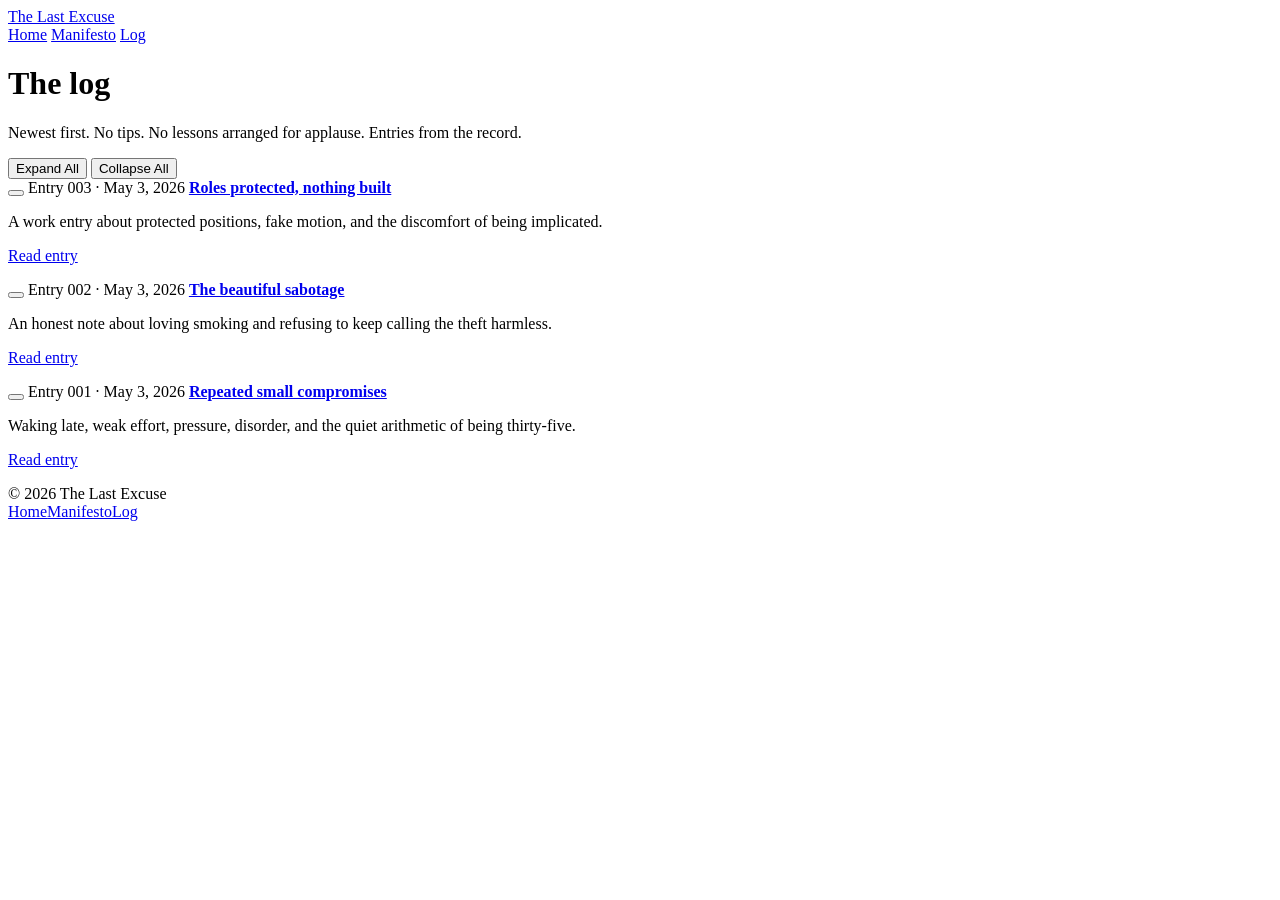
==== blog.html @ df04fd36 "Commit changes" ====
<!doctype html>
<html lang="en">
<head>
  <meta charset="utf-8">
  <meta name="viewport" content="width=device-width, initial-scale=1">
  <title>The Log | Anonymous Entries Against Excuses</title>
  <meta name="description" content="The Last Excuse archive: anonymous log entries about execution, pressure, avoidance, failure, discipline, self-deception, and return.">
  <link rel="canonical" href="https://thelastexcuse.com/blog.html">
  <meta name="robots" content="index, follow">
  <meta property="og:title" content="The Log | The Last Excuse">
  <meta property="og:description" content="Anonymous log entries about execution, pressure, avoidance, failure, discipline, self-deception, and return.">
  <meta property="og:type" content="website">
  <meta property="og:url" content="https://thelastexcuse.com/blog.html">
  <meta property="og:image" content="https://thelastexcuse.com/assets/img/og-default.svg">
  <meta name="twitter:card" content="summary_large_image">
  <meta name="twitter:title" content="The Log | The Last Excuse">
  <meta name="twitter:description" content="Anonymous log entries about execution, pressure, avoidance, failure, discipline, and return.">
  <meta name="twitter:image" content="https://thelastexcuse.com/assets/img/og-default.svg">
  <link rel="icon" href="assets/img/favicon.svg" type="image/svg+xml">
  <link rel="stylesheet" href="assets/css/style.css">
  <!-- Privacy-friendly analytics by Plausible. Configure both thelastexcuse.com and www.thelastexcuse.com in Plausible if you serve both. -->
  <script async src="https://plausible.io/js/pa-VzKI-ty6OOLgQUsf6KdsG.js"></script>
  <script>
    window.plausible=window.plausible||function(){(plausible.q=plausible.q||[]).push(arguments)},plausible.init=plausible.init||function(i){plausible.o=i||{}};
    plausible.init()
  </script>
  <script type="application/ld+json">
  {
    "@context": "https://schema.org",
    "@type": "Blog",
    "name": "The Last Excuse Log",
    "url": "https://thelastexcuse.com/blog.html",
    "description": "Anonymous log entries about execution, pressure, avoidance, failure, discipline, self-deception, and return.",
    "inLanguage": "en",
    "blogPost": [
      {
        "@type": "BlogPosting",
        "headline": "Roles Protected, Nothing Built",
        "url": "https://thelastexcuse.com/posts/entry-3.html",
        "datePublished": "2026-05-03",
        "author": {"@type": "Person", "name": "Anonymous"}
      },
      {
        "@type": "BlogPosting",
        "headline": "The Beautiful Sabotage",
        "url": "https://thelastexcuse.com/posts/entry-2.html",
        "datePublished": "2026-05-03",
        "author": {"@type": "Person", "name": "Anonymous"}
      },
      {
        "@type": "BlogPosting",
        "headline": "Repeated Small Compromises",
        "url": "https://thelastexcuse.com/posts/entry-1.html",
        "datePublished": "2026-05-03",
        "author": {"@type": "Person", "name": "Anonymous"}
      }
    ]
  }
  </script>
</head>
<body>
  <div class="site-shell">
    <header class="site-header">
      <nav class="nav" aria-label="Primary navigation">
        <a class="brand" href="index.html"><span class="brand-mark" aria-hidden="true"></span><span class="brand-text">The Last Excuse</span></a>
        <div class="nav-links">
          <a href="index.html">Home</a>
          <a href="manifesto.html">Manifesto</a>
          <a href="blog.html" aria-current="page">Log</a>
        </div>
      </nav>
    </header>
    <main class="article">
      <div class="wrap">
        <header class="article-header">
          <h1 class="page-title">The log</h1>
          <p>Newest first. No tips. No lessons arranged for applause. Entries from the record.</p>
        </header>
        <div id="timeline" class="timeline">
          <div class="btn-group">
            <button class="btn" type="button" data-action="expand">Expand All</button>
            <button class="btn" type="button" data-action="collapse">Collapse All</button>
          </div>

          <div class="timeline__item">
            <div class="timeline__item-header">
              <span class="timeline__dot"></span>
              <button class="timeline__arrow" type="button" id="item1" aria-labelledby="item1-name" aria-expanded="false" aria-controls="item1-ctrld" data-item="1"></button>
              <span id="item1-name" class="timeline__meta">
                <time class="timeline__date" datetime="2026-05-03">Entry 003 &middot; May 3, 2026</time>
                <strong class="timeline__title"><a href="posts/entry-3.html">Roles protected, nothing built</a></strong>
              </span>
            </div>
            <div class="timeline__item-body" id="item1-ctrld" role="region" aria-labelledby="item1" aria-hidden="true">
              <div class="timeline__item-body-content">
                <p class="timeline__item-p">A work entry about protected positions, fake motion, and the discomfort of being implicated.</p>
                <p class="timeline__link"><a href="posts/entry-3.html">Read entry</a></p>
              </div>
            </div>
          </div>

          <div class="timeline__item">
            <div class="timeline__item-header">
              <span class="timeline__dot"></span>
              <button class="timeline__arrow" type="button" id="item2" aria-labelledby="item2-name" aria-expanded="false" aria-controls="item2-ctrld" data-item="2"></button>
              <span id="item2-name" class="timeline__meta">
                <time class="timeline__date" datetime="2026-05-03">Entry 002 &middot; May 3, 2026</time>
                <strong class="timeline__title"><a href="posts/entry-2.html">The beautiful sabotage</a></strong>
              </span>
            </div>
            <div class="timeline__item-body" id="item2-ctrld" role="region" aria-labelledby="item2" aria-hidden="true">
              <div class="timeline__item-body-content">
                <p class="timeline__item-p">An honest note about loving smoking and refusing to keep calling the theft harmless.</p>
                <p class="timeline__link"><a href="posts/entry-2.html">Read entry</a></p>
              </div>
            </div>
          </div>

          <div class="timeline__item">
            <div class="timeline__item-header">
              <span class="timeline__dot"></span>
              <button class="timeline__arrow" type="button" id="item3" aria-labelledby="item3-name" aria-expanded="false" aria-controls="item3-ctrld" data-item="3"></button>
              <span id="item3-name" class="timeline__meta">
                <time class="timeline__date" datetime="2026-05-03">Entry 001 &middot; May 3, 2026</time>
                <strong class="timeline__title"><a href="posts/entry-1.html">Repeated small compromises</a></strong>
              </span>
            </div>
            <div class="timeline__item-body" id="item3-ctrld" role="region" aria-labelledby="item3" aria-hidden="true">
              <div class="timeline__item-body-content">
                <p class="timeline__item-p">Waking late, weak effort, pressure, disorder, and the quiet arithmetic of being thirty-five.</p>
                <p class="timeline__link"><a href="posts/entry-1.html">Read entry</a></p>
              </div>
            </div>
          </div>
        </div>
      </div>
    </main>
    <footer class="site-footer">
      <div class="footer-inner">
        <span>&copy; <span data-year>2026</span> The Last Excuse</span>
        <div class="footer-nav"><a href="index.html">Home</a><a href="manifesto.html">Manifesto</a><a href="blog.html">Log</a></div>
      </div>
    </footer>
  </div>
  <script src="assets/js/site.js"></script>
</body>
</html>
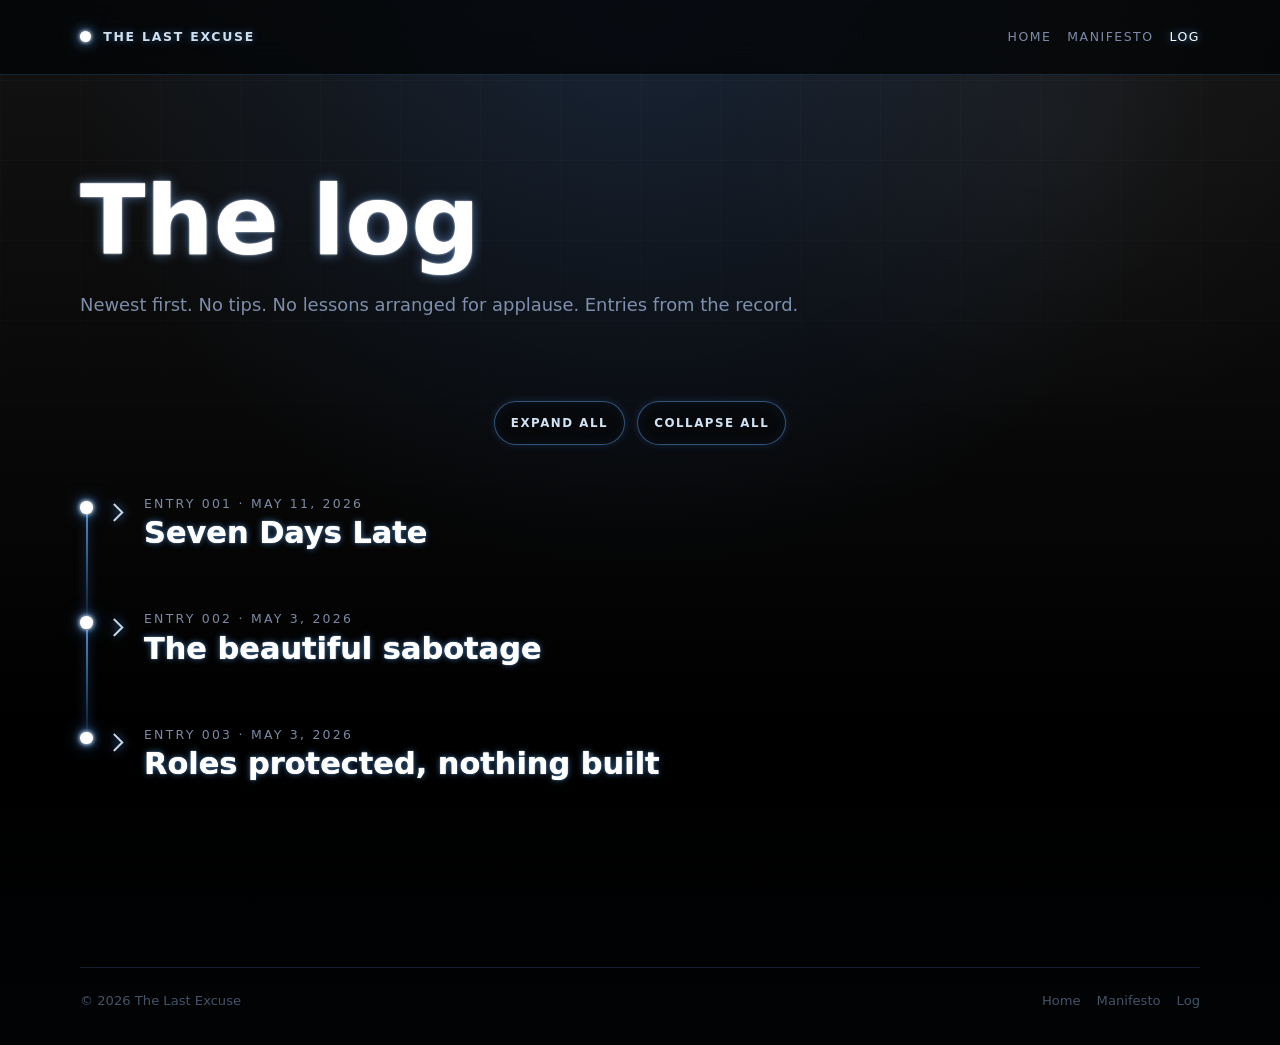
==== commit 78d98217: "Add files via upload" ====
--- a/blog.html
+++ b/blog.html
@@ -35,9 +35,9 @@
     "blogPost": [
       {
         "@type": "BlogPosting",
-        "headline": "Roles Protected, Nothing Built",
-        "url": "https://thelastexcuse.com/posts/entry-3.html",
-        "datePublished": "2026-05-03",
+        "headline": "Seven Days Late",
+        "url": "https://thelastexcuse.com/posts/entry-1.html",
+        "datePublished": "2026-05-11",
         "author": {"@type": "Person", "name": "Anonymous"}
       },
       {
@@ -49,8 +49,8 @@
       },
       {
         "@type": "BlogPosting",
-        "headline": "Repeated Small Compromises",
-        "url": "https://thelastexcuse.com/posts/entry-1.html",
+        "headline": "Roles Protected, Nothing Built",
+        "url": "https://thelastexcuse.com/posts/entry-3.html",
         "datePublished": "2026-05-03",
         "author": {"@type": "Person", "name": "Anonymous"}
       }
@@ -87,14 +87,14 @@
               <span class="timeline__dot"></span>
               <button class="timeline__arrow" type="button" id="item1" aria-labelledby="item1-name" aria-expanded="false" aria-controls="item1-ctrld" data-item="1"></button>
               <span id="item1-name" class="timeline__meta">
-                <time class="timeline__date" datetime="2026-05-03">Entry 003 &middot; May 3, 2026</time>
-                <strong class="timeline__title"><a href="posts/entry-3.html">Roles protected, nothing built</a></strong>
+                <time class="timeline__date" datetime="2026-05-11">Entry 001 &middot; May 11, 2026</time>
+                <strong class="timeline__title"><a href="posts/entry-1.html">Seven Days Late</a></strong>
               </span>
             </div>
             <div class="timeline__item-body" id="item1-ctrld" role="region" aria-labelledby="item1" aria-hidden="true">
               <div class="timeline__item-body-content">
-                <p class="timeline__item-p">A work entry about protected positions, fake motion, and the discomfort of being implicated.</p>
-                <p class="timeline__link"><a href="posts/entry-3.html">Read entry</a></p>
+                <p class="timeline__item-p">Nearly three in the morning, three hours before training, and the first negotiation has already started.</p>
+                <p class="timeline__link"><a href="posts/entry-1.html">Read entry</a></p>
               </div>
             </div>
           </div>
@@ -121,14 +121,14 @@
               <span class="timeline__dot"></span>
               <button class="timeline__arrow" type="button" id="item3" aria-labelledby="item3-name" aria-expanded="false" aria-controls="item3-ctrld" data-item="3"></button>
               <span id="item3-name" class="timeline__meta">
-                <time class="timeline__date" datetime="2026-05-03">Entry 001 &middot; May 3, 2026</time>
-                <strong class="timeline__title"><a href="posts/entry-1.html">Repeated small compromises</a></strong>
+                <time class="timeline__date" datetime="2026-05-03">Entry 003 &middot; May 3, 2026</time>
+                <strong class="timeline__title"><a href="posts/entry-3.html">Roles protected, nothing built</a></strong>
               </span>
             </div>
             <div class="timeline__item-body" id="item3-ctrld" role="region" aria-labelledby="item3" aria-hidden="true">
               <div class="timeline__item-body-content">
-                <p class="timeline__item-p">Waking late, weak effort, pressure, disorder, and the quiet arithmetic of being thirty-five.</p>
-                <p class="timeline__link"><a href="posts/entry-1.html">Read entry</a></p>
+                <p class="timeline__item-p">A work entry about protected positions, fake motion, and the discomfort of being implicated.</p>
+                <p class="timeline__link"><a href="posts/entry-3.html">Read entry</a></p>
               </div>
             </div>
           </div>
--- a/assets/css/style.css
+++ b/assets/css/style.css
@@ -0,0 +1,1003 @@
+:root {
+  color-scheme: dark;
+  --bg-top: #131313;
+  --bg: #020305;
+  --text: rgba(245, 250, 255, 0.94);
+  --muted: rgba(190, 215, 255, 0.64);
+  --faint: rgba(145, 178, 220, 0.46);
+  --line: rgba(100, 175, 255, 0.18);
+  --blue: hsl(210, 100%, 56%);
+  --blue-soft: rgba(90, 170, 255, 0.58);
+  --panel: rgba(10, 18, 32, 0.68);
+  --panel-hard: rgba(4, 9, 17, 0.82);
+  --max: 1120px;
+  --measure: 720px;
+  --trans-dur: 0.35s;
+  --trans-timing: cubic-bezier(0.65, 0, 0.35, 1);
+}
+
+* {
+  box-sizing: border-box;
+}
+
+figure {
+  margin: 0;
+}
+
+.sr-only {
+  position: absolute;
+  width: 1px;
+  height: 1px;
+  padding: 0;
+  margin: -1px;
+  overflow: hidden;
+  clip: rect(0, 0, 0, 0);
+  white-space: nowrap;
+  border: 0;
+}
+
+html {
+  min-height: 100%;
+  scroll-behavior: smooth;
+}
+
+body {
+  min-height: 100%;
+  margin: 0;
+  background:
+    radial-gradient(circle at 50% 0%, rgba(60, 140, 255, 0.15), transparent 36rem),
+    radial-gradient(circle at 82% 12%, rgba(255, 255, 255, 0.04), transparent 20rem),
+    linear-gradient(to bottom, var(--bg-top), #000 46rem, var(--bg));
+  color: var(--text);
+  font: 1rem/1.7 ui-sans-serif, system-ui, -apple-system, BlinkMacSystemFont, "Segoe UI", sans-serif;
+  overflow-x: hidden;
+  text-rendering: optimizeLegibility;
+  -webkit-font-smoothing: antialiased;
+}
+
+body::before {
+  content: "";
+  position: fixed;
+  inset: 0;
+  z-index: -1;
+  pointer-events: none;
+  background:
+    linear-gradient(rgba(255, 255, 255, 0.028) 1px, transparent 1px),
+    linear-gradient(90deg, rgba(255, 255, 255, 0.018) 1px, transparent 1px);
+  background-size: 5rem 5rem;
+  mask-image: linear-gradient(to bottom, black, transparent 72%);
+}
+
+a {
+  color: inherit;
+  text-decoration-color: var(--blue-soft);
+  text-decoration-thickness: 1px;
+  text-underline-offset: 0.24em;
+}
+
+a:hover {
+  color: #fff;
+  text-decoration-color: rgba(170, 215, 255, 0.98);
+}
+
+::selection {
+  background: rgba(80, 150, 255, 0.55);
+  color: #fff;
+}
+
+.site-shell {
+  min-height: 100vh;
+  display: flex;
+  flex-direction: column;
+}
+
+.site-header {
+  position: sticky;
+  top: 0;
+  z-index: 10;
+  border-bottom: 1px solid var(--line);
+  background: rgba(2, 3, 5, 0.74);
+  backdrop-filter: blur(18px);
+}
+
+.nav {
+  width: min(100% - 2rem, var(--max));
+  min-height: 4.6rem;
+  margin: 0 auto;
+  display: flex;
+  align-items: center;
+  justify-content: space-between;
+  gap: 1.5rem;
+}
+
+.site-header .brand {
+  display: inline-flex;
+  align-items: center;
+  gap: 0.75rem;
+  min-height: 2.75rem;
+  text-decoration: none;
+}
+
+.brand-mark {
+  width: 0.7rem;
+  height: 0.7rem;
+  display: inline-block;
+  border-radius: 50%;
+  background: #fff;
+  box-shadow:
+    0 0 4px #fff,
+    0 0 12px rgba(90, 170, 255, 0.95),
+    0 0 22px rgba(90, 170, 255, 0.48);
+}
+
+.brand-text {
+  color: rgba(226, 241, 255, 0.92);
+  font-size: 0.78rem;
+  font-weight: 800;
+  letter-spacing: 0.14em;
+  text-transform: uppercase;
+  text-shadow: 0 0 9px rgba(90, 170, 255, 0.45);
+}
+
+.nav-links {
+  display: flex;
+  gap: 1rem;
+  color: var(--muted);
+  font-size: 0.78rem;
+  letter-spacing: 0.12em;
+  text-transform: uppercase;
+}
+
+.nav-links a {
+  min-height: 2.75rem;
+  display: inline-flex;
+  align-items: center;
+  text-decoration: none;
+}
+
+.nav-links a[aria-current="page"] {
+  color: #fff;
+  text-shadow: 0 0 8px rgba(90, 170, 255, 0.8);
+}
+
+main {
+  flex: 1;
+}
+
+.wrap {
+  width: min(100% - 2rem, var(--max));
+  margin: 0 auto;
+}
+
+.narrow {
+  max-width: var(--measure);
+}
+
+.logo {
+  position: relative;
+  z-index: 2;
+  width: min(92vw, 62rem);
+  margin: clamp(3rem, 8vw, 5rem) auto 0.85rem;
+  text-align: center;
+  user-select: none;
+}
+
+.logo::after {
+  content: "";
+  display: block;
+  width: min(34rem, 64%);
+  height: 2rem;
+  margin: 1.25rem auto 0;
+  background: radial-gradient(ellipse at center, rgba(80, 150, 255, 0.2), transparent 70%);
+  filter: blur(1rem);
+}
+
+.logo .brand {
+  display: block;
+  color: #fff;
+  font-family: ui-rounded, "Arial Rounded MT Bold", "Trebuchet MS", system-ui, sans-serif;
+  font-size: clamp(2.8rem, 11vw, 8.8rem);
+  font-weight: 900;
+  letter-spacing: 0;
+  line-height: 0.92;
+  text-shadow:
+    0 0 2px #fff,
+    0 0 6px rgba(120, 180, 255, 0.86),
+    0 0 14px rgba(80, 150, 255, 0.44);
+  filter:
+    drop-shadow(0 0 4px rgba(90, 170, 255, 0.78))
+    drop-shadow(0 0 10px rgba(90, 170, 255, 0.38));
+}
+
+.logo .tagline {
+  margin-top: 0.8rem;
+  color: rgba(210, 230, 255, 0.9);
+  font-size: clamp(0.74rem, 1.4vw, 1rem);
+  font-weight: 800;
+  letter-spacing: 0.35em;
+  text-transform: uppercase;
+  text-shadow:
+    0 0 4px rgba(120, 180, 255, 0.8),
+    0 0 10px rgba(80, 150, 255, 0.45);
+}
+
+.flicker-fast {
+  animation: neonFlicker 2.4s linear infinite;
+}
+
+.flicker-slow {
+  animation: neonFlicker 3.2s linear infinite;
+}
+
+.countdown-wrap {
+  position: relative;
+  z-index: 1;
+  width: 100%;
+  min-height: clamp(8.2rem, 17vw, 14rem);
+  margin: 0 auto 0.75rem;
+  display: flex;
+  justify-content: center;
+  align-items: center;
+  perspective: 45rem;
+  transform-style: preserve-3d;
+}
+
+.countdown-label {
+  width: min(92vw, 58rem);
+  margin: 0 auto 1.5rem;
+  color: rgba(190, 215, 255, 0.52);
+  font-size: clamp(0.64rem, 1.5vw, 0.8rem);
+  font-weight: 800;
+  letter-spacing: 0.24em;
+  text-align: center;
+  text-transform: uppercase;
+  text-shadow: 0 0 7px rgba(90, 170, 255, 0.32);
+}
+
+.countdown {
+  --s: 100%;
+  --l: 50%;
+  display: flex;
+  align-items: center;
+  justify-content: center;
+  gap: clamp(0.18rem, 0.6vw, 0.7rem);
+  width: min(96vw, 58rem);
+  min-height: clamp(8rem, 15vw, 13rem);
+  color: hsl(210deg, var(--s), var(--l));
+  transform-style: preserve-3d;
+  animation: camera-pan 30s linear infinite;
+}
+
+.digits,
+.colon-group {
+  position: relative;
+  transform-style: preserve-3d;
+}
+
+.group {
+  display: flex;
+  gap: clamp(0.18rem, 0.55vw, 0.7rem);
+}
+
+.digit {
+  position: relative;
+  height: clamp(2.2rem, 6vw, 6.8rem);
+  aspect-ratio: 1 / 2;
+  filter:
+    drop-shadow(0 0 3px currentColor)
+    drop-shadow(0 0 7px currentColor);
+}
+
+.digit span {
+  --act: 0;
+  --signX: 1;
+  --signY: 1;
+  position: absolute;
+  background-color: white;
+  opacity: calc(0.035 + 0.965 * var(--act));
+  transition: all 0.3s cubic-bezier(0.17, 0.67, 0.5, 1.15);
+  transform: scale(var(--signX), var(--signY));
+}
+
+.digit span.end {
+  width: 100%;
+  height: 10%;
+  clip-path: polygon(15% 0%, 7.5% 20%, 25% 100%, 75% 100%, 92.5% 20%, 85% 0%);
+}
+
+.digit span.end.top {
+  top: 0;
+}
+
+.digit span.end.bottom {
+  bottom: 0;
+  --signY: -1;
+}
+
+.digit span.side {
+  width: 20%;
+  height: 50%;
+  clip-path: polygon(0% 15%, 20% 7.5%, 100% 22.5%, 100% 85%, 20% 95%, 0% 90%);
+}
+
+.digit span.side.left {
+  top: 0;
+  left: 0;
+}
+
+.digit span.side.left.bottom {
+  top: initial;
+  bottom: 0;
+  --signY: -1;
+}
+
+.digit span.side.right {
+  top: 0;
+  right: 0;
+  --signX: -1;
+}
+
+.digit span.side.right.bottom {
+  top: initial;
+  bottom: 0;
+  --signY: -1;
+}
+
+.digit span.middle {
+  top: 45%;
+  width: 100%;
+  height: 10%;
+  clip-path: polygon(22.5% 0%, 6.5% 50%, 22.5% 100%, 77.5% 100%, 93.5% 50%, 77.5% 0%);
+}
+
+.digit[data-digit="0"] :not(.middle) { --act: 1; }
+.digit[data-digit="1"] .right { --act: 1; }
+.digit[data-digit="2"] :not(.top.left, .bottom.right) { --act: 1; }
+.digit[data-digit="3"] :not(.left) { --act: 1; }
+.digit[data-digit="4"] :not(.end, .bottom.left) { --act: 1; }
+.digit[data-digit="5"] :not(.top.right, .bottom.left) { --act: 1; }
+.digit[data-digit="6"] :not(.top.right) { --act: 1; }
+.digit[data-digit="7"] .top,
+.digit[data-digit="7"] .right { --act: 1; }
+.digit[data-digit="8"] > * { --act: 1; }
+.digit[data-digit="9"] :not(.bottom.left) { --act: 1; }
+
+.colon span {
+  display: flex;
+  flex-direction: column;
+  justify-content: space-evenly;
+  align-items: center;
+  height: clamp(2.2rem, 6vw, 6.8rem);
+  width: clamp(0.5rem, 1.2vw, 1.5rem);
+  filter:
+    drop-shadow(0 0 3px currentColor)
+    drop-shadow(0 0 7px currentColor);
+}
+
+.colon span::before,
+.colon span::after {
+  content: "";
+  display: block;
+  width: clamp(0.45rem, 1vw, 0.9rem);
+  aspect-ratio: 1 / 1;
+  background-color: white;
+  border-radius: 50%;
+}
+
+.shadow {
+  position: absolute;
+  top: 0;
+  left: 0;
+  transform-origin: bottom center;
+  transform: translateY(0.55rem) translateZ(1rem) rotateX(-90.1deg);
+  pointer-events: none;
+}
+
+.shadow .digit span {
+  opacity: var(--act);
+}
+
+.shadow.shadow1 {
+  opacity: 0.35;
+  filter:
+    drop-shadow(0 0 4px currentColor)
+    drop-shadow(0 0 10px currentColor)
+    blur(2rem);
+}
+
+.shadow.shadow1 > span,
+.shadow.shadow1 .digit {
+  mask-image: linear-gradient(to bottom, white, rgba(0, 0, 0, 0.5));
+}
+
+.shadow.shadow2 {
+  opacity: 0.3;
+  filter:
+    drop-shadow(0 0 4px currentColor)
+    drop-shadow(0 0 10px currentColor)
+    blur(4px);
+}
+
+.shadow.shadow2 > span,
+.shadow.shadow2 .digit {
+  opacity: var(--act);
+  mask-image: linear-gradient(to top, black, rgba(0, 0, 0, 0.1) 60%, transparent);
+}
+
+.home-copy {
+  width: min(100% - 2rem, 48rem);
+  margin: 0 auto clamp(3rem, 7vw, 5.5rem);
+  text-align: center;
+}
+
+.intro {
+  margin: 0 auto;
+  color: var(--muted);
+  font-size: clamp(1rem, 2vw, 1.18rem);
+}
+
+.actions {
+  display: flex;
+  justify-content: center;
+  flex-wrap: wrap;
+  gap: 0.85rem;
+  margin-top: 2rem;
+}
+
+.scroll-cue {
+  display: inline-flex;
+  margin-top: 1.4rem;
+  color: rgba(190, 215, 255, 0.56);
+  font-size: 0.68rem;
+  font-weight: 800;
+  letter-spacing: 0.18em;
+  text-decoration: none;
+  text-transform: uppercase;
+}
+
+.scroll-cue::after {
+  content: "";
+  width: 0.45rem;
+  height: 0.45rem;
+  margin: 0.22rem 0 0 0.7rem;
+  border-right: 1px solid currentColor;
+  border-bottom: 1px solid currentColor;
+  transform: rotate(45deg);
+}
+
+.scroll-cue:hover {
+  color: #fff;
+  text-shadow: 0 0 8px rgba(90, 170, 255, 0.55);
+}
+
+.button,
+.btn {
+  cursor: pointer;
+  display: inline-flex;
+  align-items: center;
+  justify-content: center;
+  min-height: 2.75rem;
+  padding: 0.62rem 1rem;
+  border: 1px solid rgba(100, 175, 255, 0.45);
+  border-radius: 999px;
+  color: rgba(220, 238, 255, 0.95);
+  background: rgba(0, 0, 0, 0.35);
+  box-shadow:
+    inset 0 0 12px rgba(80, 150, 255, 0.08),
+    0 0 10px rgba(80, 150, 255, 0.16);
+  font: inherit;
+  font-size: 0.74rem;
+  font-weight: 800;
+  letter-spacing: 0.13em;
+  text-decoration: none;
+  text-transform: uppercase;
+  transition:
+    color var(--trans-dur),
+    background var(--trans-dur),
+    border-color var(--trans-dur),
+    box-shadow var(--trans-dur);
+}
+
+.button:hover,
+.btn:hover {
+  color: #fff;
+  background: rgba(80, 150, 255, 0.14);
+  border-color: rgba(140, 200, 255, 0.8);
+  box-shadow:
+    inset 0 0 14px rgba(80, 150, 255, 0.14),
+    0 0 14px rgba(80, 150, 255, 0.28);
+}
+
+.button:focus-visible,
+.btn:focus-visible,
+.timeline__arrow:focus-visible,
+.nav a:focus-visible,
+.footer-nav a:focus-visible {
+  outline: 2px solid rgba(180, 220, 255, 0.95);
+  outline-offset: 0.24rem;
+}
+
+.section {
+  padding: clamp(3rem, 8vw, 5.5rem) 0;
+  border-top: 1px solid var(--line);
+}
+
+.section-grid {
+  display: grid;
+  grid-template-columns: minmax(0, 0.8fr) minmax(0, 1.2fr);
+  gap: clamp(2rem, 6vw, 5rem);
+  align-items: start;
+}
+
+.section h1,
+.section h2,
+.article h1,
+.article h2,
+.article h3 {
+  margin: 0;
+  line-height: 1.06;
+  letter-spacing: 0;
+}
+
+.section h2 {
+  font-size: clamp(1.65rem, 4vw, 3.2rem);
+  text-shadow: 0 0 10px rgba(90, 170, 255, 0.28);
+}
+
+.kicker,
+.meta-line {
+  color: var(--faint);
+  font-size: 0.74rem;
+  font-weight: 800;
+  letter-spacing: 0.16em;
+  text-transform: uppercase;
+}
+
+.plain-list {
+  list-style: none;
+  padding: 0;
+  margin: 0;
+  display: grid;
+  gap: 1rem;
+}
+
+.plain-list li {
+  padding: 1rem 0 0;
+  border-top: 1px solid var(--line);
+  color: var(--muted);
+}
+
+.entries {
+  display: grid;
+  gap: 1px;
+  background: var(--line);
+  border: 1px solid var(--line);
+  box-shadow: 0 0 28px rgba(80, 150, 255, 0.08);
+}
+
+.entry-card {
+  display: block;
+  padding: clamp(1.1rem, 4vw, 1.6rem);
+  background:
+    linear-gradient(135deg, rgba(80, 150, 255, 0.08), rgba(0, 0, 0, 0.12)),
+    var(--panel-hard);
+  text-decoration: none;
+}
+
+.entry-card:hover {
+  background:
+    linear-gradient(135deg, rgba(80, 150, 255, 0.16), rgba(0, 0, 0, 0.16)),
+    var(--panel-hard);
+}
+
+.entry-card h2,
+.entry-card h3 {
+  margin: 0.45rem 0 0.65rem;
+  color: #fff;
+  font-size: clamp(1.35rem, 4vw, 2rem);
+  text-shadow: 0 0 8px rgba(90, 170, 255, 0.4);
+}
+
+.entry-card p,
+.section p {
+  margin: 0;
+  color: var(--muted);
+}
+
+.blog-timeline-section {
+  position: relative;
+  z-index: 2;
+  width: min(92vw, 46rem);
+  margin: 0 auto;
+  padding: 1rem 0 6rem;
+}
+
+.timeline {
+  position: relative;
+  width: 100%;
+}
+
+.btn-group {
+  display: flex;
+  justify-content: center;
+  flex-wrap: wrap;
+  gap: 0.75rem;
+  margin: 0 0 3rem;
+}
+
+.timeline__item {
+  position: relative;
+  padding-bottom: 2.75rem;
+}
+
+.timeline__item:not(:last-child)::before {
+  content: "";
+  position: absolute;
+  top: 1.35rem;
+  left: 0.4rem;
+  width: 2px;
+  height: 100%;
+  background: linear-gradient(to bottom, rgba(90, 170, 255, 0.8), rgba(90, 170, 255, 0.08));
+  box-shadow: 0 0 10px rgba(90, 170, 255, 0.5);
+}
+
+.timeline__item-header {
+  position: relative;
+  display: grid;
+  grid-template-columns: 1rem 3rem 1fr;
+  align-items: start;
+}
+
+.timeline__dot {
+  grid-column: 1;
+  grid-row: 1;
+  position: relative;
+  z-index: 2;
+  width: 0.8rem;
+  height: 0.8rem;
+  margin-top: 0.5rem;
+  border-radius: 50%;
+  background: #fff;
+  box-shadow:
+    0 0 4px #fff,
+    0 0 10px rgba(90, 170, 255, 0.95),
+    0 0 18px rgba(90, 170, 255, 0.55);
+}
+
+.timeline__arrow {
+  grid-column: 2;
+  position: relative;
+  z-index: 3;
+  width: 2.75rem;
+  height: 2.75rem;
+  cursor: pointer;
+  background: transparent;
+  border: 0;
+}
+
+.timeline__arrow::before {
+  content: "";
+  position: absolute;
+  top: 0.8rem;
+  left: 0.72rem;
+  width: 0.68rem;
+  height: 0.68rem;
+  border-right: 2px solid rgba(220, 238, 255, 0.9);
+  border-bottom: 2px solid rgba(220, 238, 255, 0.9);
+  transform: rotate(-45deg);
+  transition: transform var(--trans-dur) var(--trans-timing);
+  filter: drop-shadow(0 0 5px rgba(90, 170, 255, 0.9));
+}
+
+.timeline__arrow[aria-expanded="true"]::before {
+  transform: rotate(45deg);
+}
+
+.timeline__meta {
+  grid-column: 3;
+}
+
+.timeline__date {
+  display: block;
+  color: var(--muted);
+  font-size: 0.78rem;
+  letter-spacing: 0.18em;
+  text-transform: uppercase;
+}
+
+.timeline__title {
+  display: block;
+  margin-top: 0.15rem;
+  color: #fff;
+  font-size: clamp(1.35rem, 3vw, 1.9rem);
+  line-height: 1.1;
+  text-shadow:
+    0 0 1px #fff,
+    0 0 6px rgba(90, 170, 255, 0.6);
+}
+
+.timeline__title a {
+  text-decoration: none;
+}
+
+.timeline__item-body {
+  height: 0;
+  overflow: hidden;
+  margin: 0.9rem 0 0 3.25rem;
+  border-radius: 0.8rem;
+}
+
+.timeline__item-body-content {
+  opacity: 0;
+  visibility: hidden;
+  padding: 1rem 1.1rem;
+  color: rgba(225, 238, 255, 0.82);
+  background:
+    linear-gradient(135deg, rgba(80, 150, 255, 0.12), rgba(0, 0, 0, 0.24)),
+    var(--panel);
+  border: 1px solid rgba(90, 170, 255, 0.18);
+  box-shadow:
+    inset 0 0 18px rgba(80, 150, 255, 0.06),
+    0 0 18px rgba(0, 0, 0, 0.35);
+  transition:
+    opacity var(--trans-dur) var(--trans-timing),
+    visibility var(--trans-dur) var(--trans-timing);
+}
+
+.timeline__item-body--expanded,
+.timeline__item-body[aria-hidden="false"] {
+  height: auto;
+}
+
+.timeline__item-body--expanded .timeline__item-body-content,
+.timeline__item-body[aria-hidden="false"] .timeline__item-body-content {
+  opacity: 1;
+  visibility: visible;
+}
+
+.timeline__item-p {
+  max-width: 58ch;
+  margin: 0 0 1rem;
+}
+
+.timeline__link {
+  margin: 0;
+  font-size: 0.78rem;
+  font-weight: 800;
+  letter-spacing: 0.13em;
+  text-transform: uppercase;
+}
+
+.article {
+  padding: clamp(3rem, 8vw, 6rem) 0;
+}
+
+.article-header {
+  max-width: var(--measure);
+  margin-bottom: clamp(2.5rem, 7vw, 5rem);
+}
+
+.page-title,
+.post-title {
+  margin: 1rem 0 0;
+  color: #fff;
+  font-size: clamp(2.8rem, 9vw, 6rem);
+  text-shadow:
+    0 0 2px #fff,
+    0 0 12px rgba(120, 180, 255, 0.52);
+}
+
+.article-header p {
+  color: var(--muted);
+  font-size: 1.12rem;
+}
+
+.article-header .actions {
+  justify-content: flex-start;
+}
+
+.prose {
+  max-width: var(--measure);
+  color: var(--text);
+}
+
+.prose h2 {
+  margin: 3.2rem 0 1rem;
+  padding-top: 1.4rem;
+  border-top: 1px solid var(--line);
+  color: #fff;
+  font-size: clamp(1.45rem, 4vw, 2.45rem);
+  text-shadow: 0 0 8px rgba(90, 170, 255, 0.35);
+}
+
+.prose h3 {
+  margin: 2.2rem 0 0.5rem;
+  color: var(--text);
+  font-size: 1.05rem;
+  letter-spacing: 0.1em;
+  text-transform: uppercase;
+}
+
+.prose p {
+  margin: 0 0 1.15rem;
+  color: var(--muted);
+}
+
+.prose strong,
+.prose .hard {
+  color: var(--text);
+}
+
+.prose ul,
+.prose ol {
+  margin: 1rem 0 1.4rem;
+  padding-left: 1.25rem;
+  color: var(--muted);
+}
+
+.prose li {
+  margin: 0.35rem 0;
+}
+
+.pull {
+  margin: 2rem 0;
+  padding: 1.2rem 0 1.2rem 1rem;
+  border-left: 2px solid var(--blue);
+  color: #fff;
+  font-size: clamp(1.25rem, 4vw, 1.8rem);
+  line-height: 1.35;
+  text-shadow: 0 0 10px rgba(90, 170, 255, 0.42);
+}
+
+.post-nav {
+  max-width: var(--measure);
+  margin-top: 4rem;
+  padding-top: 1.5rem;
+  border-top: 1px solid var(--line);
+  display: flex;
+  justify-content: space-between;
+  gap: 1rem;
+  color: var(--muted);
+  font-size: 0.9rem;
+}
+
+.site-footer {
+  padding: 2rem 0;
+  color: var(--faint);
+  font-size: 0.82rem;
+}
+
+.footer-inner {
+  width: min(100% - 2rem, var(--max));
+  margin: 0 auto;
+  display: flex;
+  justify-content: space-between;
+  gap: 1rem;
+  border-top: 1px solid var(--line);
+  padding-top: 1.4rem;
+}
+
+.footer-nav {
+  display: flex;
+  gap: 1rem;
+}
+
+.footer-nav a {
+  text-decoration: none;
+}
+
+.safari .digit span {
+  transition: none !important;
+}
+
+@keyframes neonFlicker {
+  0%, 76% { opacity: 1; }
+  77% { opacity: 0.18; }
+  78% { opacity: 1; }
+  79% { opacity: 0.08; }
+  80%, 84% { opacity: 1; }
+  85% { opacity: 0.25; }
+  86%, 91% { opacity: 1; }
+  92% { opacity: 0.12; }
+  92.5%, 100% { opacity: 1; }
+}
+
+@keyframes camera-pan {
+  0% { transform: translate(0, 0); }
+  20% { transform: translate(0.35rem, 0.45rem); }
+  40% { transform: translate(-0.45rem, 0.4rem); }
+  50% { transform: translate(-0.25rem, 0.25rem); }
+  70% { transform: translate(-0.15rem, -0.15rem); }
+  90% { transform: translate(0.35rem, -0.2rem); }
+  100% { transform: translate(0, 0); }
+}
+
+@media (prefers-reduced-motion: reduce) {
+  *,
+  *::before,
+  *::after {
+    animation-duration: 0.001ms !important;
+    animation-iteration-count: 1 !important;
+    scroll-behavior: auto !important;
+    transition-duration: 0.001ms !important;
+  }
+}
+
+@media (max-width: 760px) {
+  .nav {
+    min-height: 4rem;
+    gap: 0.75rem;
+  }
+
+  .brand-text,
+  .nav-links {
+    font-size: 0.66rem;
+    letter-spacing: 0.07em;
+  }
+
+  .nav-links {
+    gap: 0.55rem;
+  }
+
+  .logo {
+    margin-top: 3rem;
+    margin-bottom: 1.5rem;
+  }
+
+  .logo .brand {
+    font-size: clamp(2.65rem, 12vw, 4.8rem);
+  }
+
+  .logo .tagline {
+    letter-spacing: 0.22em;
+  }
+
+  .countdown-wrap {
+    min-height: 6rem;
+    margin-bottom: 0.4rem;
+  }
+
+  .countdown {
+    width: 96vw;
+    gap: 0.2rem;
+  }
+
+  .group {
+    gap: 0.2rem;
+  }
+
+  .digit {
+    height: clamp(2rem, 7.5vw, 3.1rem);
+  }
+
+  .colon span {
+    height: clamp(2rem, 7.5vw, 3.1rem);
+    width: 0.52rem;
+  }
+
+  .countdown-label {
+    letter-spacing: 0.13em;
+  }
+
+  .section-grid {
+    grid-template-columns: 1fr;
+  }
+
+  .blog-timeline-section {
+    width: min(92vw, 36rem);
+    padding-bottom: 4rem;
+  }
+
+  .timeline__item-header {
+    grid-template-columns: 1rem 2.65rem 1fr;
+  }
+
+  .timeline__item-body {
+    margin-left: 2.8rem;
+  }
+
+  .footer-inner,
+  .post-nav {
+    flex-direction: column;
+  }
+}
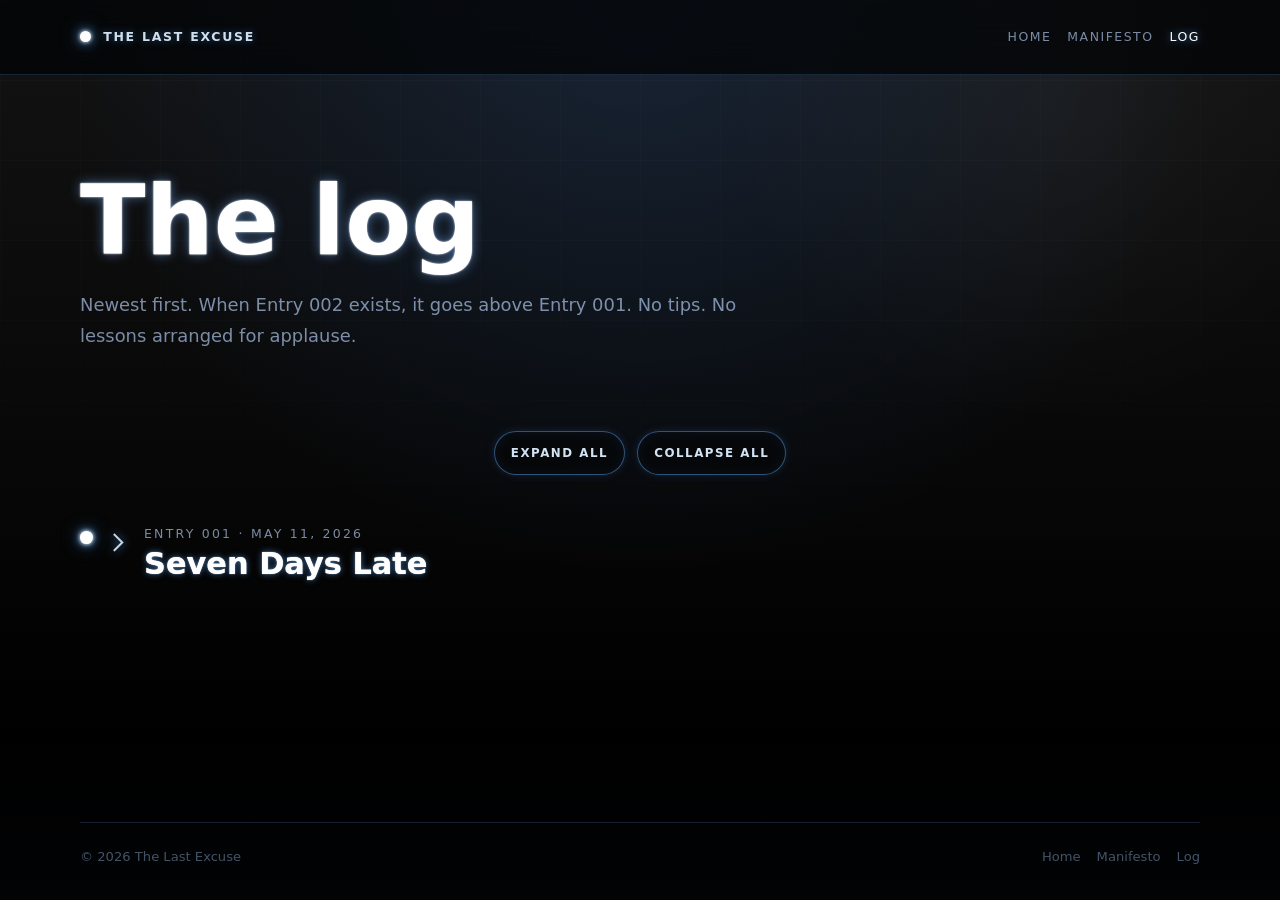
==== commit f45858ee: "Update blog.html" ====
--- a/blog.html
+++ b/blog.html
@@ -39,20 +39,6 @@
         "url": "https://thelastexcuse.com/posts/entry-1.html",
         "datePublished": "2026-05-11",
         "author": {"@type": "Person", "name": "Anonymous"}
-      },
-      {
-        "@type": "BlogPosting",
-        "headline": "The Beautiful Sabotage",
-        "url": "https://thelastexcuse.com/posts/entry-2.html",
-        "datePublished": "2026-05-03",
-        "author": {"@type": "Person", "name": "Anonymous"}
-      },
-      {
-        "@type": "BlogPosting",
-        "headline": "Roles Protected, Nothing Built",
-        "url": "https://thelastexcuse.com/posts/entry-3.html",
-        "datePublished": "2026-05-03",
-        "author": {"@type": "Person", "name": "Anonymous"}
       }
     ]
   }
@@ -74,7 +60,7 @@
       <div class="wrap">
         <header class="article-header">
           <h1 class="page-title">The log</h1>
-          <p>Newest first. No tips. No lessons arranged for applause. Entries from the record.</p>
+          <p>Newest first. When Entry 002 exists, it goes above Entry 001. No tips. No lessons arranged for applause.</p>
         </header>
         <div id="timeline" class="timeline">
           <div class="btn-group">
@@ -98,40 +84,6 @@
               </div>
             </div>
           </div>
-
-          <div class="timeline__item">
-            <div class="timeline__item-header">
-              <span class="timeline__dot"></span>
-              <button class="timeline__arrow" type="button" id="item2" aria-labelledby="item2-name" aria-expanded="false" aria-controls="item2-ctrld" data-item="2"></button>
-              <span id="item2-name" class="timeline__meta">
-                <time class="timeline__date" datetime="2026-05-03">Entry 002 &middot; May 3, 2026</time>
-                <strong class="timeline__title"><a href="posts/entry-2.html">The beautiful sabotage</a></strong>
-              </span>
-            </div>
-            <div class="timeline__item-body" id="item2-ctrld" role="region" aria-labelledby="item2" aria-hidden="true">
-              <div class="timeline__item-body-content">
-                <p class="timeline__item-p">An honest note about loving smoking and refusing to keep calling the theft harmless.</p>
-                <p class="timeline__link"><a href="posts/entry-2.html">Read entry</a></p>
-              </div>
-            </div>
-          </div>
-
-          <div class="timeline__item">
-            <div class="timeline__item-header">
-              <span class="timeline__dot"></span>
-              <button class="timeline__arrow" type="button" id="item3" aria-labelledby="item3-name" aria-expanded="false" aria-controls="item3-ctrld" data-item="3"></button>
-              <span id="item3-name" class="timeline__meta">
-                <time class="timeline__date" datetime="2026-05-03">Entry 003 &middot; May 3, 2026</time>
-                <strong class="timeline__title"><a href="posts/entry-3.html">Roles protected, nothing built</a></strong>
-              </span>
-            </div>
-            <div class="timeline__item-body" id="item3-ctrld" role="region" aria-labelledby="item3" aria-hidden="true">
-              <div class="timeline__item-body-content">
-                <p class="timeline__item-p">A work entry about protected positions, fake motion, and the discomfort of being implicated.</p>
-                <p class="timeline__link"><a href="posts/entry-3.html">Read entry</a></p>
-              </div>
-            </div>
-          </div>
         </div>
       </div>
     </main>
